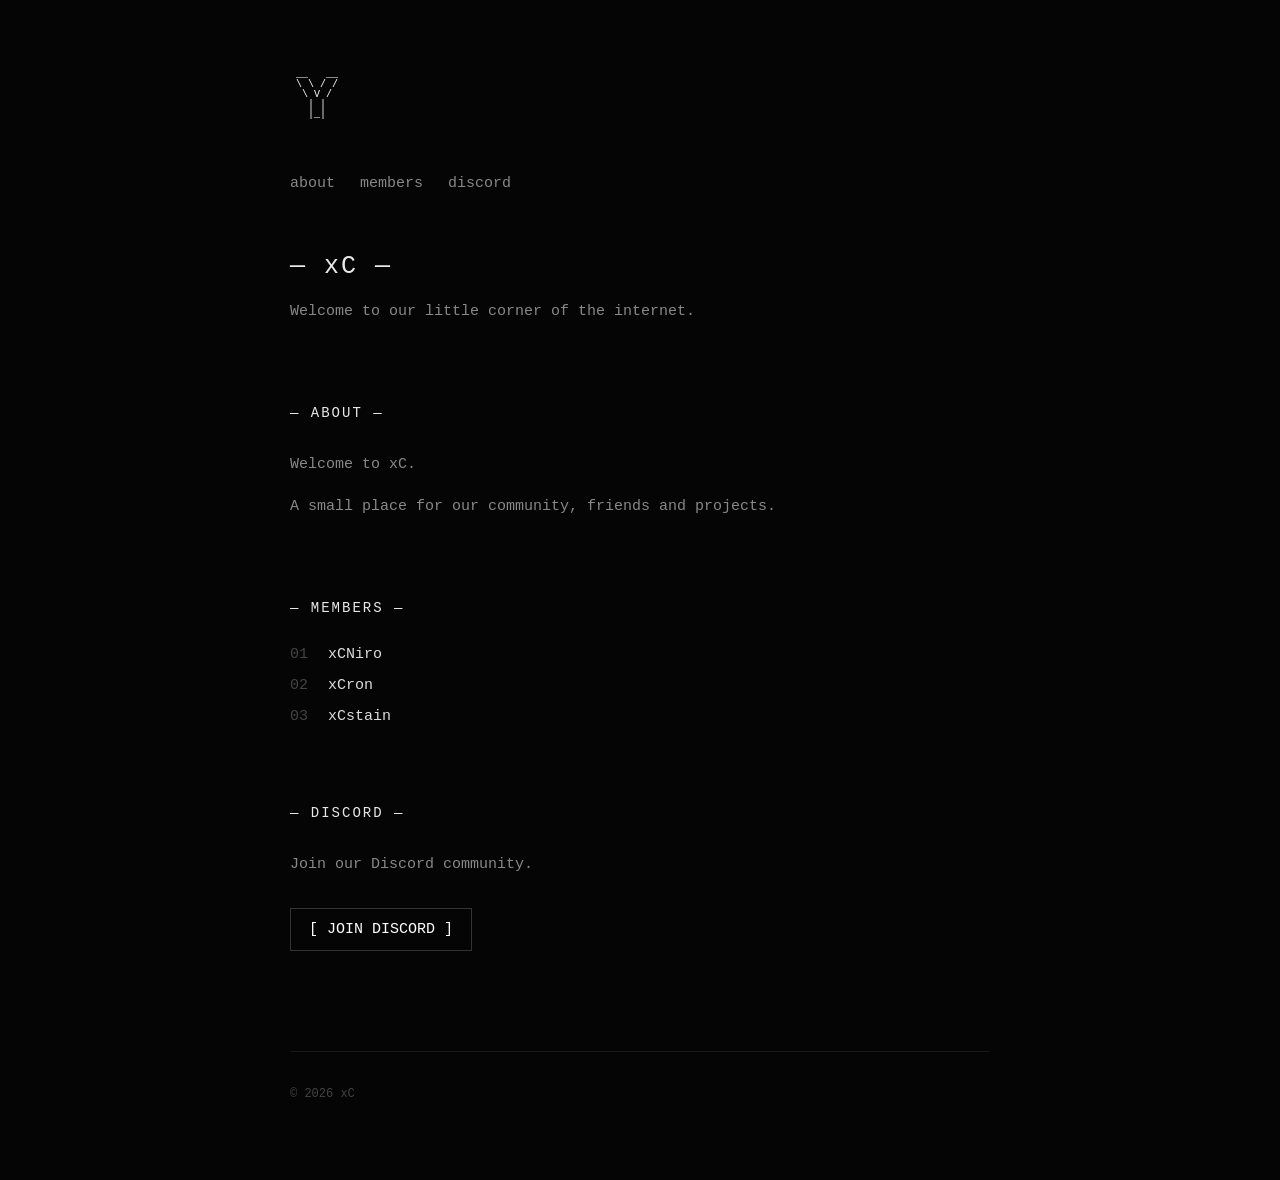
==== index.html @ 6f519563 "Add files via upload" ====
<!DOCTYPE html>
<html lang="en">
<head>
    <meta charset="UTF-8">
    <meta name="viewport" content="width=device-width, initial-scale=1.0">

    <title>xC</title>

    <link rel="stylesheet" href="style.css">
</head>

<body>

    <main class="container">

        <pre class="ascii">
 __   __
 \ \ / /
  \ V /
   | |
   |_|
        </pre>

        <nav>
            <a href="#about">about</a>
            <a href="#members">members</a>
            <a href="#discord">discord</a>
        </nav>

        <header>
            <h1>— xC —</h1>
            <p>Welcome to our little corner of the internet.</p>
        </header>


        <section id="about">

            <h2>— ABOUT —</h2>

            <p>
                Welcome to xC.
            </p>

            <p>
                A small place for our community,
                friends and projects.
            </p>

        </section>


        <section id="members">

            <h2>— MEMBERS —</h2>

            <div class="members">

                <div class="member">
                    <span>01</span>
                    <a href="#">xCNiro</a>
                </div>

                <div class="member">
                    <span>02</span>
                    <a href="#">xCron</a>
                </div>

                <div class="member">
                    <span>03</span>
                    <a href="#">xCstain</a>
                </div>

            </div>

        </section>


        <section id="discord">

            <h2>— DISCORD —</h2>

            <p>
                Join our Discord community.
            </p>

            <a class="discord" href="YOUR_DISCORD_LINK">
                [ JOIN DISCORD ]
            </a>

        </section>


        <footer>
            <p>© 2026 xC</p>
        </footer>

    </main>

</body>
</html>
---- style.css ----
* {
    box-sizing: border-box;
}

html {
    scroll-behavior: smooth;
}

body {
    margin: 0;
    background: #050505;
    color: #e8e8e8;
    font-family: monospace;
    font-size: 15px;
}

.container {
    width: 90%;
    max-width: 700px;
    margin: 70px auto;
}


/* ASCII */

.ascii {
    font-size: 10px;
    line-height: 1;
    margin-bottom: 45px;
    color: #ffffff;
}


/* NAVIGATION */

nav {
    display: flex;
    gap: 25px;
    margin-bottom: 60px;
}

nav a {
    color: #888;
    text-decoration: none;
}

nav a:hover {
    color: white;
}


/* HEADER */

h1 {
    font-size: 25px;
    font-weight: normal;
    letter-spacing: 2px;
}

p {
    color: #888;
    line-height: 1.8;
}


/* SECTIONS */

section {
    margin-top: 80px;
}

h2 {
    font-size: 14px;
    font-weight: normal;
    letter-spacing: 2px;
    margin-bottom: 30px;
}


/* MEMBERS */

.members {
    display: flex;
    flex-direction: column;
    gap: 14px;
}

.member {
    display: flex;
    gap: 20px;
}

.member span {
    color: #444;
}

.member a {
    color: #ddd;
    text-decoration: none;
}

.member a:hover {
    color: white;
    text-decoration: underline;
}


/* DISCORD */

.discord {
    display: inline-block;
    margin-top: 15px;
    padding: 12px 18px;

    border: 1px solid #333;

    color: white;
    text-decoration: none;

    transition: 0.2s;
}

.discord:hover {
    background: white;
    color: black;
}


/* FOOTER */

footer {
    margin-top: 100px;
    padding-top: 20px;
    border-top: 1px solid #181818;
}

footer p {
    font-size: 12px;
    color: #444;
}


/* PHONE */

@media (max-width: 500px) {

    .container {
        margin: 40px auto;
    }

    .ascii {
        font-size: 7px;
    }

    nav {
        gap: 15px;
    }

}
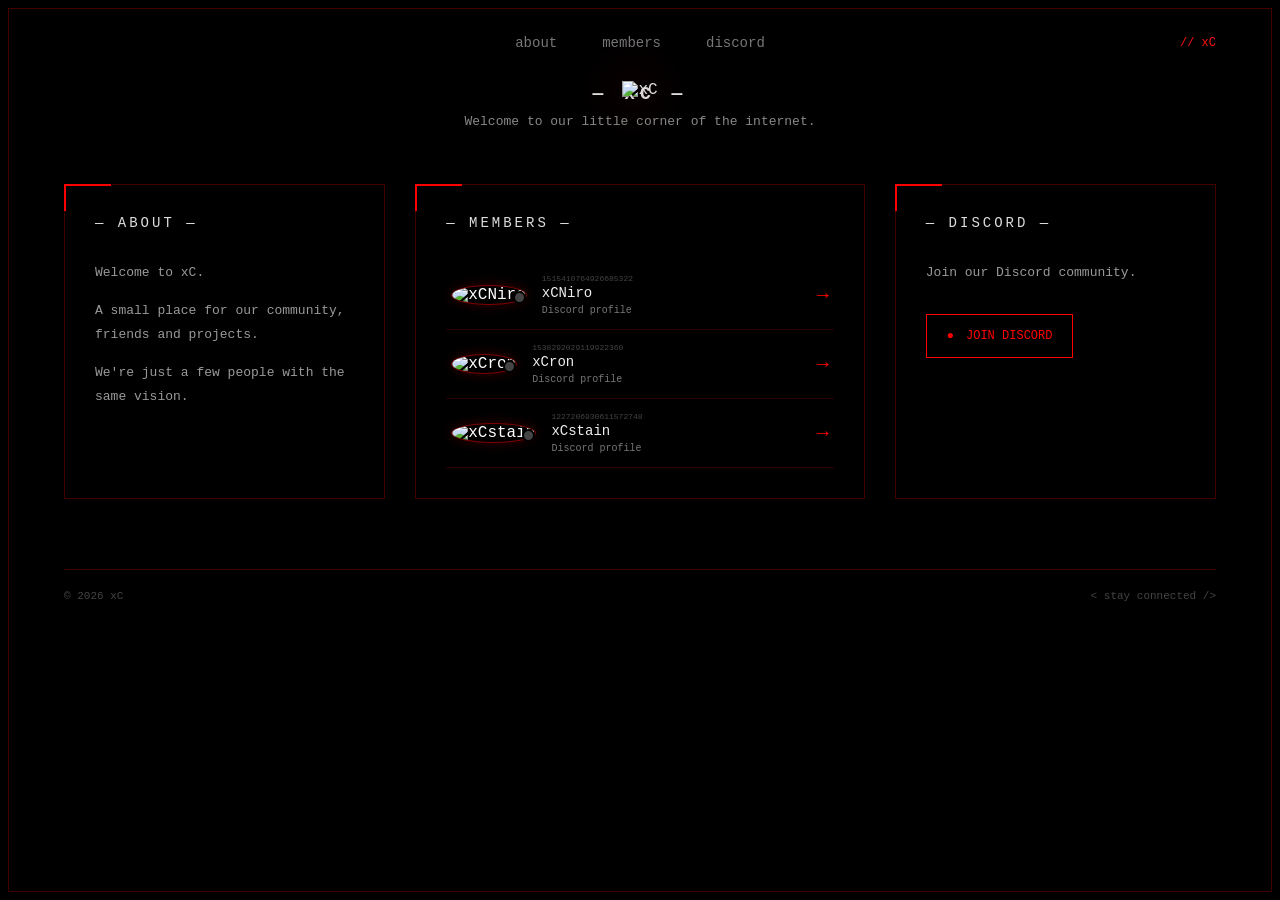
==== commit f164c64c: "Add files via upload" ====
--- a/index.html
+++ b/index.html
@@ -4,36 +4,51 @@
     <meta charset="UTF-8">
     <meta name="viewport" content="width=device-width, initial-scale=1.0">
 
-    <title>xC</title>
+    <title>xC // our little world</title>
 
     <link rel="stylesheet" href="style.css">
 </head>
 
 <body>
 
-    <main class="container">
-
-        <pre class="ascii">
- __   __
- \ \ / /
-  \ V /
-   | |
-   |_|
-        </pre>
-
-        <nav>
-            <a href="#about">about</a>
-            <a href="#members">members</a>
-            <a href="#discord">discord</a>
-        </nav>
-
-        <header>
-            <h1>— xC —</h1>
-            <p>Welcome to our little corner of the internet.</p>
-        </header>
-
-
-        <section id="about">
+<div class="background"></div>
+<div class="overlay"></div>
+
+<main class="site">
+
+    <!-- NAV -->
+    <nav>
+        <a href="#about">about</a>
+        <a href="#members">members</a>
+        <a href="#discord">discord</a>
+
+        <span>// xC</span>
+    </nav>
+
+
+    <!-- HERO -->
+    <header class="hero">
+
+        <img
+            class="logo"
+            src="https://cdn.discordapp.com/attachments/1545911491243409408/1547273613466542170/1788876582573.png?ex=6aacb598&is=6aab6418&hm=5802589cf440da5d5643ad126b9338e9408cf7aa40eb1b321286c88008cfce6f&"
+            alt="xC">
+
+        <h1>— xC —</h1>
+
+        <p>
+            Welcome to our little corner of the internet.
+        </p>
+
+    </header>
+
+
+    <!-- CONTENT -->
+    <div class="content">
+
+
+        <!-- ABOUT -->
+        <section id="about" class="box">
 
             <h2>— ABOUT —</h2>
 
@@ -46,36 +61,32 @@
                 friends and projects.
             </p>
 
+            <p>
+                We're just a few people with
+                the same vision.
+            </p>
+
         </section>
 
 
-        <section id="members">
+        <!-- MEMBERS -->
+        <section id="members" class="box members-box">
 
             <h2>— MEMBERS —</h2>
 
-            <div class="members">
-
-                <div class="member">
-                    <span>01</span>
-                    <a href="#">xCNiro</a>
+            <div id="members-list">
+
+                <div class="loading">
+                    Loading members...
                 </div>
 
-                <div class="member">
-                    <span>02</span>
-                    <a href="#">xCron</a>
-                </div>
-
-                <div class="member">
-                    <span>03</span>
-                    <a href="#">xCstain</a>
-                </div>
-
             </div>
 
         </section>
 
 
-        <section id="discord">
+        <!-- DISCORD -->
+        <section id="discord" class="box">
 
             <h2>— DISCORD —</h2>
 
@@ -83,18 +94,237 @@
                 Join our Discord community.
             </p>
 
-            <a class="discord" href="YOUR_DISCORD_LINK">
-                [ JOIN DISCORD ]
+            <a
+                class="discord-button"
+                href="https://discord.gg/V6B3RSs43s"
+                target="_blank"
+            >
+                <span>●</span>
+                JOIN DISCORD
             </a>
 
         </section>
 
-
-        <footer>
-            <p>© 2026 xC</p>
-        </footer>
-
-    </main>
+    </div>
+
+
+    <footer>
+        <span>© 2026 xC</span>
+        <span>&lt; stay connected /&gt;</span>
+    </footer>
+
+</main>
+
+
+<script>
+
+/* ==========================================
+   YOUR MEMBERS
+========================================== */
+
+const members = [
+
+    {
+        name: "xCNiro",
+        id: "1515410764926685322"
+    },
+
+    {
+        name: "xCron",
+        id: "1538292029119922360"
+    },
+
+    {
+        name: "xCstain",
+        id: "1227206930611572748"
+    }
+
+];
+
+
+/* ==========================================
+   LOAD DISCORD DATA
+========================================== */
+
+async function loadMember(member) {
+
+    const card = document.createElement("a");
+
+    card.className = "member-card";
+
+    card.href =
+        "https://discord.com/users/" + member.id;
+
+    card.target = "_blank";
+
+    card.innerHTML = `
+        <div class="avatar-wrap">
+            <img
+                class="avatar"
+                src="https://cdn.discordapp.com/embed/avatars/0.png"
+                alt="${member.name}"
+            >
+            <span class="status"></span>
+        </div>
+
+        <div class="member-info">
+
+            <div class="member-number">
+                ${member.id}
+            </div>
+
+            <div class="member-name">
+                ${member.name}
+            </div>
+
+            <div class="member-discord">
+                Discord profile
+            </div>
+
+        </div>
+
+        <div class="member-arrow">
+            →
+        </div>
+    `;
+
+
+    try {
+
+        const response = await fetch(
+            "https://api.lanyard.rest/v1/users/" + member.id
+        );
+
+        const result = await response.json();
+
+
+        if (
+            result.success &&
+            result.data &&
+            result.data.discord_user
+        ) {
+
+            const user =
+                result.data.discord_user;
+
+
+            /* USERNAME */
+
+            const name =
+                user.global_name ||
+                user.username ||
+                member.name;
+
+
+            card.querySelector(
+                ".member-name"
+            ).textContent = name;
+
+
+            /* AVATAR */
+
+            if (user.avatar) {
+
+                let avatarURL =
+                    "https://cdn.discordapp.com/avatars/"
+                    + member.id
+                    + "/"
+                    + user.avatar
+                    + ".png?size=256";
+
+                card.querySelector(
+                    ".avatar"
+                ).src = avatarURL;
+
+            }
+
+
+            /* STATUS */
+
+            const status =
+                result.data.discord_status;
+
+
+            const statusDot =
+                card.querySelector(".status");
+
+
+            if (status === "online") {
+
+                statusDot.classList.add(
+                    "online"
+                );
+
+            }
+
+            else if (status === "idle") {
+
+                statusDot.classList.add(
+                    "idle"
+                );
+
+            }
+
+            else if (status === "dnd") {
+
+                statusDot.classList.add(
+                    "dnd"
+                );
+
+            }
+
+        }
+
+    }
+
+    catch (error) {
+
+        console.log(
+            "Could not load Discord data:",
+            error
+        );
+
+    }
+
+
+    return card;
+
+}
+
+
+/* ==========================================
+   DISPLAY MEMBERS
+========================================== */
+
+async function displayMembers() {
+
+    const container =
+        document.getElementById(
+            "members-list"
+        );
+
+
+    container.innerHTML = "";
+
+
+    for (
+        const member of members
+    ) {
+
+        const card =
+            await loadMember(member);
+
+
+        container.appendChild(card);
+
+    }
+
+}
+
+
+displayMembers();
+
+</script>
 
 </body>
 </html>
--- a/style.css
+++ b/style.css
@@ -1,5 +1,7 @@
 * {
     box-sizing: border-box;
+    margin: 0;
+    padding: 0;
 }
 
 html {
@@ -7,153 +9,506 @@
 }
 
 body {
-    margin: 0;
-    background: #050505;
-    color: #e8e8e8;
-    font-family: monospace;
-    font-size: 15px;
-}
-
-.container {
+    background: #000;
+    color: #ddd;
+    font-family: "Courier New", monospace;
+    min-height: 100vh;
+}
+
+
+/* BACKGROUND */
+
+.background {
+    position: fixed;
+    inset: 0;
+    z-index: -3;
+
+    background-image:
+        url("xc.png");
+
+    background-size: cover;
+    background-position: center;
+    background-repeat: no-repeat;
+
+    opacity: .25;
+
+    filter:
+        brightness(.55)
+        contrast(1.3);
+}
+
+.overlay {
+    position: fixed;
+    inset: 0;
+    z-index: -2;
+
+    background:
+        radial-gradient(
+            circle,
+            transparent 10%,
+            rgba(0,0,0,.55) 55%,
+            #000 100%
+        );
+}
+
+
+/* RED BORDER */
+
+body::before {
+    content: "";
+
+    position: fixed;
+    inset: 8px;
+
+    border: 1px solid
+        rgba(255,0,0,.25);
+
+    pointer-events: none;
+
+    z-index: 100;
+}
+
+
+/* SITE */
+
+.site {
     width: 90%;
-    max-width: 700px;
-    margin: 70px auto;
-}
-
-
-/* ASCII */
-
-.ascii {
-    font-size: 10px;
-    line-height: 1;
-    margin-bottom: 45px;
-    color: #ffffff;
-}
-
-
-/* NAVIGATION */
+    max-width: 1200px;
+
+    margin: auto;
+
+    padding-top: 35px;
+}
+
+
+/* NAV */
 
 nav {
     display: flex;
-    gap: 25px;
-    margin-bottom: 60px;
+    justify-content: center;
+
+    align-items: center;
+
+    gap: 45px;
+
+    margin-bottom: 30px;
+
+    position: relative;
 }
 
 nav a {
+    color: #777;
+
+    text-decoration: none;
+
+    font-size: 14px;
+
+    transition: .2s;
+}
+
+nav a:hover {
+    color: #ff1111;
+}
+
+nav span {
+    position: absolute;
+
+    right: 0;
+
+    color: #ff1111;
+
+    font-size: 12px;
+}
+
+
+/* HERO */
+
+.hero {
+    text-align: center;
+
+    margin-bottom: 55px;
+}
+
+.logo {
+    width: min(750px, 100%);
+
+    max-height: 500px;
+
+    object-fit: contain;
+
+    filter:
+        drop-shadow(
+            0 0 25px
+            rgba(255,0,0,.45)
+        );
+
+    animation: glow 4s infinite;
+}
+
+@keyframes glow {
+
+    0%, 100% {
+        filter:
+            drop-shadow(
+                0 0 15px
+                rgba(255,0,0,.25)
+            );
+    }
+
+    50% {
+        filter:
+            drop-shadow(
+                0 0 35px
+                rgba(255,0,0,.65)
+            );
+    }
+}
+
+.hero h1 {
+    font-size: 18px;
+
+    letter-spacing: 5px;
+
+    margin-top: -15px;
+}
+
+.hero p {
     color: #888;
-    text-decoration: none;
-}
-
-nav a:hover {
-    color: white;
-}
-
-
-/* HEADER */
-
-h1 {
-    font-size: 25px;
-    font-weight: normal;
-    letter-spacing: 2px;
-}
-
-p {
-    color: #888;
-    line-height: 1.8;
-}
-
-
-/* SECTIONS */
-
-section {
-    margin-top: 80px;
-}
+
+    font-size: 13px;
+
+    margin-top: 10px;
+}
+
+
+/* CONTENT */
+
+.content {
+    display: grid;
+
+    grid-template-columns:
+        1fr 1.4fr 1fr;
+
+    gap: 30px;
+}
+
+
+/* BOX */
+
+.box {
+    padding: 30px;
+
+    min-height: 270px;
+
+    background:
+        rgba(0,0,0,.65);
+
+    border:
+        1px solid
+        rgba(255,0,0,.25);
+
+    position: relative;
+
+    backdrop-filter: blur(5px);
+}
+
+.box::before {
+    content: "";
+
+    position: absolute;
+
+    left: -1px;
+    top: -1px;
+
+    width: 45px;
+    height: 25px;
+
+    border-left:
+        2px solid red;
+
+    border-top:
+        2px solid red;
+}
+
+
+/* HEADINGS */
 
 h2 {
     font-size: 14px;
+
     font-weight: normal;
-    letter-spacing: 2px;
+
+    letter-spacing: 3px;
+
     margin-bottom: 30px;
 }
 
 
-/* MEMBERS */
-
-.members {
+/* TEXT */
+
+.box p {
+    color: #999;
+
+    font-size: 13px;
+
+    line-height: 1.8;
+
+    margin-bottom: 15px;
+}
+
+
+/* MEMBER CARD */
+
+.member-card {
+
     display: flex;
-    flex-direction: column;
-    gap: 14px;
-}
-
-.member {
+
+    align-items: center;
+
+    gap: 15px;
+
+    padding: 13px 5px;
+
+    border-bottom:
+        1px solid
+        rgba(255,0,0,.16);
+
+    text-decoration: none;
+
+    color: white;
+
+    transition: .2s;
+}
+
+.member-card:hover {
+
+    background:
+        rgba(255,0,0,.07);
+
+    transform:
+        translateX(5px);
+}
+
+
+/* AVATAR */
+
+.avatar-wrap {
+
+    position: relative;
+
+    flex-shrink: 0;
+}
+
+.avatar {
+
+    width: 52px;
+    height: 52px;
+
+    border-radius: 50%;
+
+    object-fit: cover;
+
+    border:
+        1px solid
+        rgba(255,0,0,.5);
+
+    box-shadow:
+        0 0 12px
+        rgba(255,0,0,.2);
+}
+
+
+/* STATUS */
+
+.status {
+
+    position: absolute;
+
+    right: 1px;
+    bottom: 1px;
+
+    width: 13px;
+    height: 13px;
+
+    border-radius: 50%;
+
+    background: #444;
+
+    border:
+        2px solid #000;
+}
+
+.status.online {
+    background: #23a55a;
+}
+
+.status.idle {
+    background: #f0b232;
+}
+
+.status.dnd {
+    background: #f23f43;
+}
+
+
+/* MEMBER INFO */
+
+.member-info {
+    flex: 1;
+
+    min-width: 0;
+}
+
+.member-number {
+
+    font-size: 8px;
+
+    color: #444;
+
+    overflow: hidden;
+
+    text-overflow: ellipsis;
+
+    white-space: nowrap;
+}
+
+.member-name {
+
+    color: #eee;
+
+    font-size: 14px;
+
+    margin-top: 2px;
+}
+
+.member-discord {
+
+    color: #777;
+
+    font-size: 10px;
+
+    margin-top: 4px;
+}
+
+
+/* ARROW */
+
+.member-arrow {
+
+    color: red;
+
+    font-size: 20px;
+}
+
+
+/* DISCORD */
+
+.discord-button {
+
+    display: inline-flex;
+
+    align-items: center;
+
+    gap: 12px;
+
+    margin-top: 15px;
+
+    padding: 14px 20px;
+
+    border:
+        1px solid red;
+
+    color: red;
+
+    text-decoration: none;
+
+    font-size: 12px;
+
+    transition: .25s;
+}
+
+.discord-button:hover {
+
+    background: red;
+
+    color: black;
+
+    box-shadow:
+        0 0 25px
+        rgba(255,0,0,.4);
+}
+
+
+/* FOOTER */
+
+footer {
+
     display: flex;
-    gap: 20px;
-}
-
-.member span {
+
+    justify-content: space-between;
+
+    padding:
+        20px 0 40px;
+
+    margin-top: 70px;
+
+    border-top:
+        1px solid
+        rgba(255,0,0,.25);
+
     color: #444;
-}
-
-.member a {
-    color: #ddd;
-    text-decoration: none;
-}
-
-.member a:hover {
-    color: white;
-    text-decoration: underline;
-}
-
-
-/* DISCORD */
-
-.discord {
-    display: inline-block;
-    margin-top: 15px;
-    padding: 12px 18px;
-
-    border: 1px solid #333;
-
-    color: white;
-    text-decoration: none;
-
-    transition: 0.2s;
-}
-
-.discord:hover {
-    background: white;
-    color: black;
-}
-
-
-/* FOOTER */
-
-footer {
-    margin-top: 100px;
-    padding-top: 20px;
-    border-top: 1px solid #181818;
-}
-
-footer p {
-    font-size: 12px;
-    color: #444;
-}
-
-
-/* PHONE */
+
+    font-size: 11px;
+}
+
+
+/* MOBILE */
+
+@media (max-width: 850px) {
+
+    .content {
+        grid-template-columns: 1fr;
+    }
+
+    nav {
+        gap: 20px;
+    }
+
+    nav span {
+        display: none;
+    }
+
+    .box {
+        min-height: auto;
+    }
+}
+
 
 @media (max-width: 500px) {
 
-    .container {
-        margin: 40px auto;
-    }
-
-    .ascii {
-        font-size: 7px;
-    }
-
-    nav {
-        gap: 15px;
-    }
-
+    .site {
+        width: 88%;
+    }
+
+    nav a {
+        font-size: 11px;
+    }
+
+    .logo {
+        width: 110%;
+        margin-left: -5%;
+    }
+
+    .hero h1 {
+        font-size: 15px;
+    }
+
+    .member-card {
+        gap: 12px;
+    }
+
+    .avatar {
+        width: 45px;
+        height: 45px;
+    }
 }
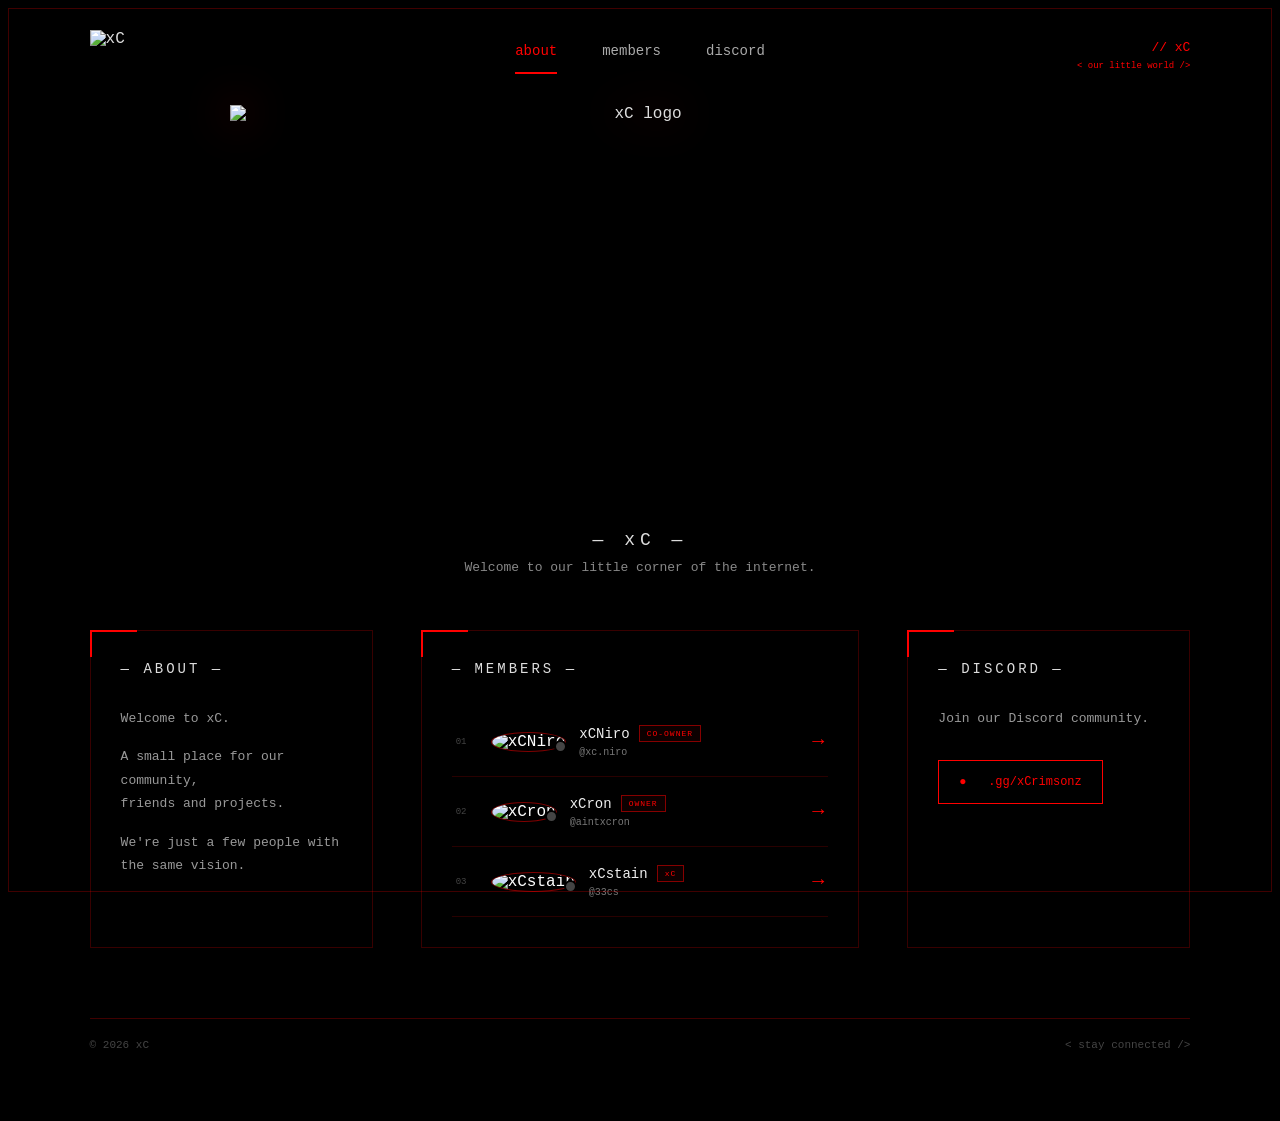
==== commit 77b9b05d: "Add files via upload" ====
--- a/index.html
+++ b/index.html
@@ -1,330 +1,139 @@
 <!DOCTYPE html>
 <html lang="en">
 <head>
-    <meta charset="UTF-8">
-    <meta name="viewport" content="width=device-width, initial-scale=1.0">
+<meta charset="UTF-8">
+<meta name="viewport" content="width=device-width,initial-scale=1.0">
+<title>xC // our little world</title>
+<style>
+*{box-sizing:border-box;margin:0;padding:0}
+html{scroll-behavior:smooth}
+body{background:#000;color:#ddd;font-family:"Courier New",monospace;min-height:100vh;overflow-x:hidden}
+body:before{content:"";position:fixed;inset:8px;border:1px solid rgba(255,0,0,.25);pointer-events:none;z-index:20}
+.background{position:fixed;inset:0;z-index:-3;background:url("xc.png") center/cover no-repeat;opacity:.20;filter:brightness(.45) contrast(1.25)}
+.overlay{position:fixed;inset:0;z-index:-2;background:radial-gradient(circle,transparent 10%,rgba(0,0,0,.65) 55%,#000 100%);pointer-events:none}
+.site{width:86%;max-width:1320px;margin:auto;padding:30px 0}
+nav{min-height:75px;display:grid;grid-template-columns:1fr auto 1fr;align-items:start}
+.nav-logo img{width:130px;height:55px;object-fit:contain;object-position:left center}
+.nav-links{display:flex;gap:45px;padding-top:13px}
+.nav-links a{color:#aaa;text-decoration:none;font-size:14px}
+.nav-links a:hover,.nav-links a.active{color:#f00}
+.nav-links a.active{padding-bottom:13px;border-bottom:2px solid #f00}
+.nav-right{justify-self:end;color:#f00;text-align:right;font-size:13px;padding-top:10px}
+.nav-right small{display:block;font-size:9px;margin-top:6px}
+.hero{text-align:center;margin-bottom:55px}
+.hero-logo{display:block;width:min(820px,72vw);height:430px;margin:auto;object-fit:contain;filter:drop-shadow(0 0 22px rgba(255,0,0,.4))}
+.hero h1{font-size:18px;font-weight:normal;letter-spacing:5px;margin-top:-5px}
+.hero p{color:#888;font-size:13px;margin-top:10px}
+.content{display:grid;grid-template-columns:1fr 1.55fr 1fr;gap:48px}
+.box{min-height:270px;padding:30px;background:rgba(0,0,0,.72);border:1px solid rgba(255,0,0,.22);position:relative}
+.box:before{content:"";position:absolute;left:-1px;top:-1px;width:45px;height:25px;border-left:2px solid #f00;border-top:2px solid #f00}
+.box h2{font-size:14px;font-weight:normal;letter-spacing:3px;margin-bottom:30px}
+.box p{color:#999;font-size:13px;line-height:1.8;margin-bottom:15px}
+.member-card{display:flex;align-items:center;gap:13px;min-height:70px;padding:9px 4px;border-bottom:1px solid rgba(255,0,0,.16);text-decoration:none;color:#fff;transition:.2s}
+.member-card:hover{background:rgba(255,0,0,.07);transform:translateX(5px)}
+.member-number{width:22px;color:#444;font-size:9px}
+.avatar-wrap{position:relative;flex-shrink:0}
+.avatar{width:48px;height:48px;border-radius:50%;object-fit:cover;border:1px solid rgba(255,0,0,.5)}
+.status{position:absolute;right:-1px;bottom:-1px;width:13px;height:13px;border-radius:50%;background:#444;border:2px solid #000}
+.status.online{background:#23a55a}.status.idle{background:#f0b232}.status.dnd{background:#f23f43}
+.member-info{flex:1;min-width:0}
+.name-line{display:flex;align-items:center;gap:9px;flex-wrap:wrap}
+.member-name{font-size:14px;color:#eee}
+.member-rank{display:inline-block;padding:3px 7px;border:1px solid rgba(255,0,0,.5);color:#f00;background:rgba(255,0,0,.05);font-size:8px;letter-spacing:1px}
+.member-discord{color:#777;font-size:10px;margin-top:5px}
+.member-arrow{color:#f00;font-size:20px}
+.discord-button{display:inline-flex;align-items:center;gap:12px;margin-top:15px;padding:14px 20px;border:1px solid #f00;color:#f00;text-decoration:none;font-size:12px}
+footer{display:flex;justify-content:space-between;padding:20px 0 40px;margin-top:70px;border-top:1px solid rgba(255,0,0,.25);color:#444;font-size:11px}
+@media(max-width:850px){
+.site{width:90%}nav{grid-template-columns:auto 1fr;gap:15px}.nav-logo img{width:80px;height:42px}.nav-links{justify-content:flex-end;gap:18px;padding-top:10px}.nav-links a{font-size:10px}.nav-right{display:none}
+.hero-logo{width:100%;height:310px}.content{grid-template-columns:1fr;gap:22px}.box{min-height:auto}
+}
+@media(max-width:500px){
+.site{width:90%;padding-top:20px}.nav-links{gap:12px}.nav-links a{font-size:9px}.hero-logo{height:250px}.hero h1{font-size:15px}.hero p{font-size:10px}.box{padding:22px}
+}
+</style>
+</head>
+<body>
+<div class="background"></div><div class="overlay"></div>
 
-    <title>xC // our little world</title>
+<div class="site">
+<nav>
+  <div class="nav-logo">
+    <img src="https://cdn.discordapp.com/attachments/1545911491243409408/1547273613466542170/1788876582573.png?ex=6aacb598&is=6aab6418&hm=5802589cf440da5d5643ad126b9338e9408cf7aa40eb1b321286c88008cfce6f&" alt="xC">
+  </div>
+  <div class="nav-links">
+    <a class="active" href="#about">about</a>
+    <a href="#members">members</a>
+    <a href="#discord">discord</a>
+  </div>
+  <div class="nav-right">// xC<small>&lt; our little world /&gt;</small></div>
+</nav>
 
-    <link rel="stylesheet" href="style.css">
-</head>
+<header class="hero">
+  <img class="hero-logo" src="https://cdn.discordapp.com/attachments/1545911491243409408/1547273613466542170/1788876582573.png?ex=6aacb598&is=6aab6418&hm=5802589cf440da5d5643ad126b9338e9408cf7aa40eb1b321286c88008cfce6f&" alt="xC logo">
+  <h1>— xC —</h1>
+  <p>Welcome to our little corner of the internet.</p>
+</header>
 
-<body>
+<main class="content">
+<section class="box" id="about">
+<h2>— ABOUT —</h2>
+<p>Welcome to xC.</p>
+<p>A small place for our community,<br>friends and projects.</p>
+<p>We're just a few people with<br>the same vision.</p>
+</section>
 
-<div class="background"></div>
-<div class="overlay"></div>
+<section class="box" id="members">
+<h2>— MEMBERS —</h2>
+<div id="members-list">
+<a class="member-card" href="https://discord.com/users/1515410764926685322" target="_blank">
+<span class="member-number">01</span><div class="avatar-wrap"><img class="avatar" id="avatar-niro" src="https://cdn.discordapp.com/embed/avatars/0.png" alt="xCNiro"><span id="status-niro" class="status offline"></span></div>
+<div class="member-info"><div class="name-line"><span class="member-name">xCNiro</span><span class="member-rank">CO-OWNER</span></div><div class="member-discord">@xc.niro</div></div><span class="member-arrow">→</span>
+</a>
+<a class="member-card" href="https://discord.com/users/1538292029119922360" target="_blank">
+<span class="member-number">02</span><div class="avatar-wrap"><img class="avatar" id="avatar-ron" src="https://cdn.discordapp.com/embed/avatars/0.png" alt="xCron"><span id="status-ron" class="status offline"></span></div>
+<div class="member-info"><div class="name-line"><span class="member-name">xCron</span><span class="member-rank">OWNER</span></div><div class="member-discord">@aintxcron</div></div><span class="member-arrow">→</span>
+</a>
+<a class="member-card" href="https://discord.com/users/1227206930611572748" target="_blank">
+<span class="member-number">03</span><div class="avatar-wrap"><img class="avatar" id="avatar-stain" src="https://cdn.discordapp.com/embed/avatars/0.png" alt="xCstain"><span id="status-stain" class="status offline"></span></div>
+<div class="member-info"><div class="name-line"><span class="member-name">xCstain</span><span class="member-rank">xC</span></div><div class="member-discord">@33cs</div></div><span class="member-arrow">→</span>
+</a>
+</div>
+</section>
 
-<main class="site">
-
-    <!-- NAV -->
-    <nav>
-        <a href="#about">about</a>
-        <a href="#members">members</a>
-        <a href="#discord">discord</a>
-
-        <span>// xC</span>
-    </nav>
-
-
-    <!-- HERO -->
-    <header class="hero">
-
-        <img
-            class="logo"
-            src="https://cdn.discordapp.com/attachments/1545911491243409408/1547273613466542170/1788876582573.png?ex=6aacb598&is=6aab6418&hm=5802589cf440da5d5643ad126b9338e9408cf7aa40eb1b321286c88008cfce6f&"
-            alt="xC">
-
-        <h1>— xC —</h1>
-
-        <p>
-            Welcome to our little corner of the internet.
-        </p>
-
-    </header>
-
-
-    <!-- CONTENT -->
-    <div class="content">
-
-
-        <!-- ABOUT -->
-        <section id="about" class="box">
-
-            <h2>— ABOUT —</h2>
-
-            <p>
-                Welcome to xC.
-            </p>
-
-            <p>
-                A small place for our community,
-                friends and projects.
-            </p>
-
-            <p>
-                We're just a few people with
-                the same vision.
-            </p>
-
-        </section>
-
-
-        <!-- MEMBERS -->
-        <section id="members" class="box members-box">
-
-            <h2>— MEMBERS —</h2>
-
-            <div id="members-list">
-
-                <div class="loading">
-                    Loading members...
-                </div>
-
-            </div>
-
-        </section>
-
-
-        <!-- DISCORD -->
-        <section id="discord" class="box">
-
-            <h2>— DISCORD —</h2>
-
-            <p>
-                Join our Discord community.
-            </p>
-
-            <a
-                class="discord-button"
-                href="https://discord.gg/V6B3RSs43s"
-                target="_blank"
-            >
-                <span>●</span>
-                JOIN DISCORD
-            </a>
-
-        </section>
-
-    </div>
-
-
-    <footer>
-        <span>© 2026 xC</span>
-        <span>&lt; stay connected /&gt;</span>
-    </footer>
-
+<section class="box" id="discord">
+<h2>— DISCORD —</h2><p>Join our Discord community.</p>
+<a class="discord-button" href="https://discord.gg/V6B3RSs43s" target="_blank" rel="noopener">● &nbsp; .gg/xCrimsonz</a>
+</section>
 </main>
 
+<footer><span>© 2026 xC</span><span>&lt; stay connected /&gt;</span></footer>
+</div>
 
 <script>
-
-/* ==========================================
-   YOUR MEMBERS
-========================================== */
-
-const members = [
-
-    {
-        name: "xCNiro",
-        id: "1515410764926685322"
-    },
-
-    {
-        name: "xCron",
-        id: "1538292029119922360"
-    },
-
-    {
-        name: "xCstain",
-        id: "1227206930611572748"
-    }
-
+const people=[
+["1515410764926685322","avatar-niro","status-niro"],
+["1538292029119922360","avatar-ron","status-ron"],
+["1227206930611572748","avatar-stain","status-stain"]
 ];
-
-
-/* ==========================================
-   LOAD DISCORD DATA
-========================================== */
-
-async function loadMember(member) {
-
-    const card = document.createElement("a");
-
-    card.className = "member-card";
-
-    card.href =
-        "https://discord.com/users/" + member.id;
-
-    card.target = "_blank";
-
-    card.innerHTML = `
-        <div class="avatar-wrap">
-            <img
-                class="avatar"
-                src="https://cdn.discordapp.com/embed/avatars/0.png"
-                alt="${member.name}"
-            >
-            <span class="status"></span>
-        </div>
-
-        <div class="member-info">
-
-            <div class="member-number">
-                ${member.id}
-            </div>
-
-            <div class="member-name">
-                ${member.name}
-            </div>
-
-            <div class="member-discord">
-                Discord profile
-            </div>
-
-        </div>
-
-        <div class="member-arrow">
-            →
-        </div>
-    `;
-
-
-    try {
-
-        const response = await fetch(
-            "https://api.lanyard.rest/v1/users/" + member.id
-        );
-
-        const result = await response.json();
-
-
-        if (
-            result.success &&
-            result.data &&
-            result.data.discord_user
-        ) {
-
-            const user =
-                result.data.discord_user;
-
-
-            /* USERNAME */
-
-            const name =
-                user.global_name ||
-                user.username ||
-                member.name;
-
-
-            card.querySelector(
-                ".member-name"
-            ).textContent = name;
-
-
-            /* AVATAR */
-
-            if (user.avatar) {
-
-                let avatarURL =
-                    "https://cdn.discordapp.com/avatars/"
-                    + member.id
-                    + "/"
-                    + user.avatar
-                    + ".png?size=256";
-
-                card.querySelector(
-                    ".avatar"
-                ).src = avatarURL;
-
-            }
-
-
-            /* STATUS */
-
-            const status =
-                result.data.discord_status;
-
-
-            const statusDot =
-                card.querySelector(".status");
-
-
-            if (status === "online") {
-
-                statusDot.classList.add(
-                    "online"
-                );
-
-            }
-
-            else if (status === "idle") {
-
-                statusDot.classList.add(
-                    "idle"
-                );
-
-            }
-
-            else if (status === "dnd") {
-
-                statusDot.classList.add(
-                    "dnd"
-                );
-
-            }
-
-        }
-
-    }
-
-    catch (error) {
-
-        console.log(
-            "Could not load Discord data:",
-            error
-        );
-
-    }
-
-
-    return card;
-
+async function updateDiscord(){
+ for(const [id,avatarId,statusId] of people){
+  try{
+   const r=await fetch("https://api.lanyard.rest/v1/users/"+id,{cache:"no-store"});
+   const j=await r.json();
+   if(!j.success||!j.data)continue;
+   const u=j.data.discord_user;
+   if(u&&u.avatar){
+    const ext=u.avatar.startsWith("a_")?"gif":"png";
+    document.getElementById(avatarId).src=`https://cdn.discordapp.com/avatars/${id}/${u.avatar}.${ext}?size=128`;
+   }
+   const s=document.getElementById(statusId);
+   s.className="status "+(j.data.discord_status||"offline");
+  }catch(e){}
+ }
 }
-
-
-/* ==========================================
-   DISPLAY MEMBERS
-========================================== */
-
-async function displayMembers() {
-
-    const container =
-        document.getElementById(
-            "members-list"
-        );
-
-
-    container.innerHTML = "";
-
-
-    for (
-        const member of members
-    ) {
-
-        const card =
-            await loadMember(member);
-
-
-        container.appendChild(card);
-
-    }
-
-}
-
-
-displayMembers();
-
+updateDiscord();
+setInterval(updateDiscord,30000);
 </script>
-
 </body>
-</html>+</html>
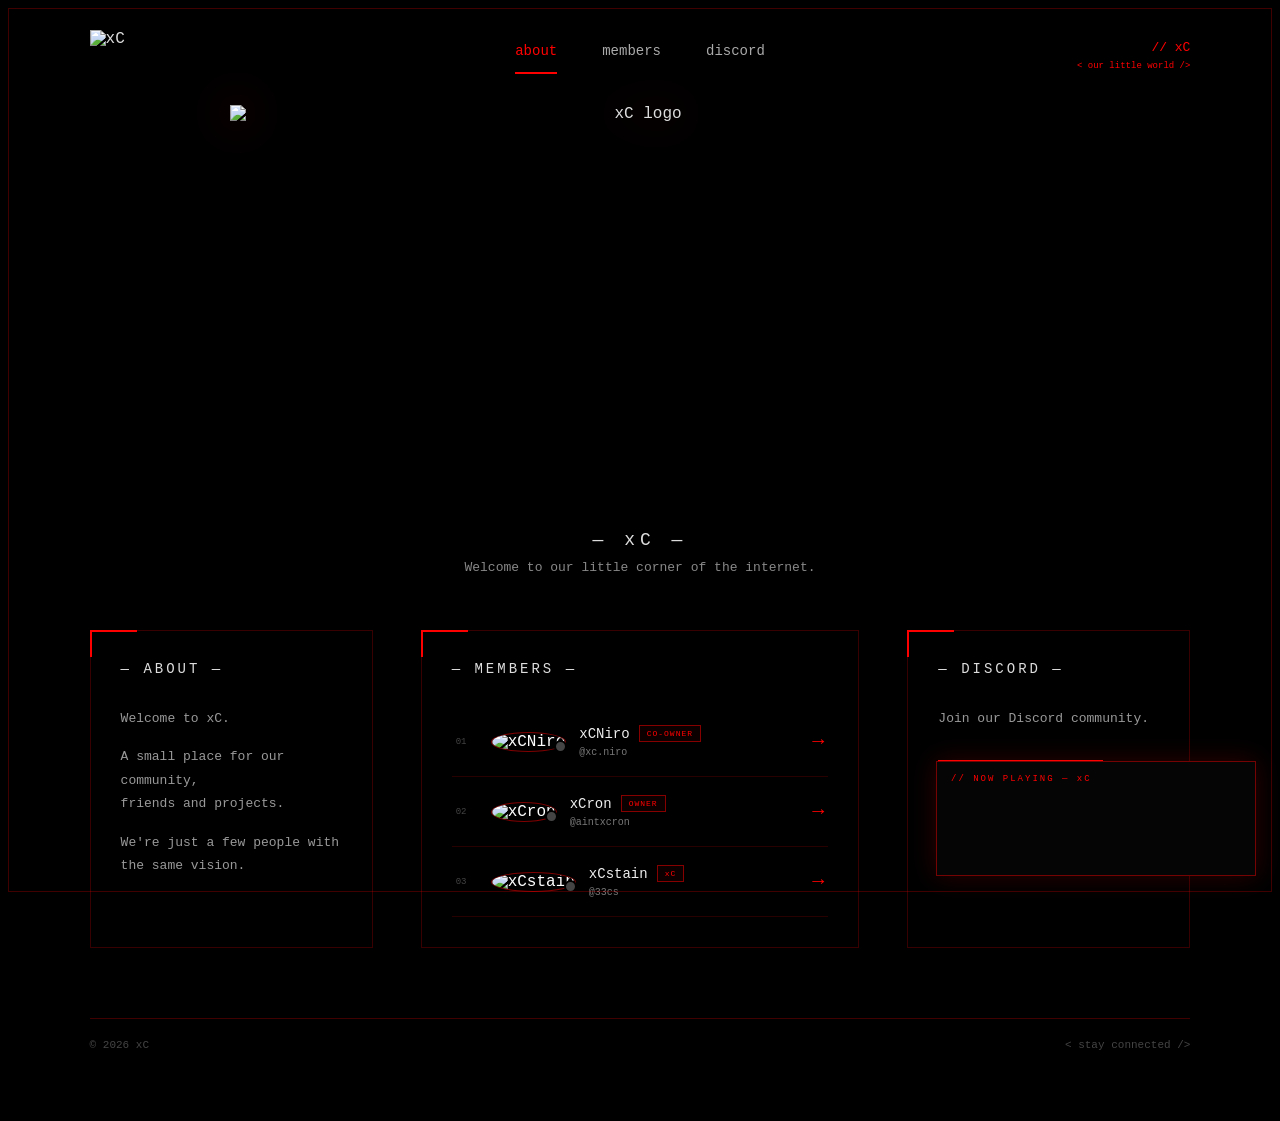
==== commit 81093a73: "Add files via upload" ====
--- a/index.html
+++ b/index.html
@@ -4,136 +4,846 @@
 <meta charset="UTF-8">
 <meta name="viewport" content="width=device-width,initial-scale=1.0">
 <title>xC // our little world</title>
+
 <style>
 *{box-sizing:border-box;margin:0;padding:0}
+
 html{scroll-behavior:smooth}
-body{background:#000;color:#ddd;font-family:"Courier New",monospace;min-height:100vh;overflow-x:hidden}
-body:before{content:"";position:fixed;inset:8px;border:1px solid rgba(255,0,0,.25);pointer-events:none;z-index:20}
-.background{position:fixed;inset:0;z-index:-3;background:url("xc.png") center/cover no-repeat;opacity:.20;filter:brightness(.45) contrast(1.25)}
-.overlay{position:fixed;inset:0;z-index:-2;background:radial-gradient(circle,transparent 10%,rgba(0,0,0,.65) 55%,#000 100%);pointer-events:none}
-.site{width:86%;max-width:1320px;margin:auto;padding:30px 0}
-nav{min-height:75px;display:grid;grid-template-columns:1fr auto 1fr;align-items:start}
-.nav-logo img{width:130px;height:55px;object-fit:contain;object-position:left center}
-.nav-links{display:flex;gap:45px;padding-top:13px}
-.nav-links a{color:#aaa;text-decoration:none;font-size:14px}
-.nav-links a:hover,.nav-links a.active{color:#f00}
-.nav-links a.active{padding-bottom:13px;border-bottom:2px solid #f00}
-.nav-right{justify-self:end;color:#f00;text-align:right;font-size:13px;padding-top:10px}
-.nav-right small{display:block;font-size:9px;margin-top:6px}
-.hero{text-align:center;margin-bottom:55px}
-.hero-logo{display:block;width:min(820px,72vw);height:430px;margin:auto;object-fit:contain;filter:drop-shadow(0 0 22px rgba(255,0,0,.4))}
-.hero h1{font-size:18px;font-weight:normal;letter-spacing:5px;margin-top:-5px}
-.hero p{color:#888;font-size:13px;margin-top:10px}
-.content{display:grid;grid-template-columns:1fr 1.55fr 1fr;gap:48px}
-.box{min-height:270px;padding:30px;background:rgba(0,0,0,.72);border:1px solid rgba(255,0,0,.22);position:relative}
-.box:before{content:"";position:absolute;left:-1px;top:-1px;width:45px;height:25px;border-left:2px solid #f00;border-top:2px solid #f00}
-.box h2{font-size:14px;font-weight:normal;letter-spacing:3px;margin-bottom:30px}
-.box p{color:#999;font-size:13px;line-height:1.8;margin-bottom:15px}
-.member-card{display:flex;align-items:center;gap:13px;min-height:70px;padding:9px 4px;border-bottom:1px solid rgba(255,0,0,.16);text-decoration:none;color:#fff;transition:.2s}
-.member-card:hover{background:rgba(255,0,0,.07);transform:translateX(5px)}
-.member-number{width:22px;color:#444;font-size:9px}
-.avatar-wrap{position:relative;flex-shrink:0}
-.avatar{width:48px;height:48px;border-radius:50%;object-fit:cover;border:1px solid rgba(255,0,0,.5)}
-.status{position:absolute;right:-1px;bottom:-1px;width:13px;height:13px;border-radius:50%;background:#444;border:2px solid #000}
-.status.online{background:#23a55a}.status.idle{background:#f0b232}.status.dnd{background:#f23f43}
-.member-info{flex:1;min-width:0}
-.name-line{display:flex;align-items:center;gap:9px;flex-wrap:wrap}
-.member-name{font-size:14px;color:#eee}
-.member-rank{display:inline-block;padding:3px 7px;border:1px solid rgba(255,0,0,.5);color:#f00;background:rgba(255,0,0,.05);font-size:8px;letter-spacing:1px}
-.member-discord{color:#777;font-size:10px;margin-top:5px}
-.member-arrow{color:#f00;font-size:20px}
-.discord-button{display:inline-flex;align-items:center;gap:12px;margin-top:15px;padding:14px 20px;border:1px solid #f00;color:#f00;text-decoration:none;font-size:12px}
-footer{display:flex;justify-content:space-between;padding:20px 0 40px;margin-top:70px;border-top:1px solid rgba(255,0,0,.25);color:#444;font-size:11px}
+
+body{
+    background:#000;
+    color:#ddd;
+    font-family:"Courier New",monospace;
+    min-height:100vh;
+    overflow-x:hidden
+}
+
+body:before{
+    content:"";
+    position:fixed;
+    inset:8px;
+    border:1px solid rgba(255,0,0,.25);
+    pointer-events:none;
+    z-index:20
+}
+
+.background{
+    position:fixed;
+    inset:0;
+    z-index:-3;
+    background:url("xc.png") center/cover no-repeat;
+    opacity:.20;
+    filter:brightness(.45) contrast(1.25)
+}
+
+.overlay{
+    position:fixed;
+    inset:0;
+    z-index:-2;
+    background:radial-gradient(
+        circle,
+        transparent 10%,
+        rgba(0,0,0,.65) 55%,
+        #000 100%
+    );
+    pointer-events:none
+}
+
+.site{
+    width:86%;
+    max-width:1320px;
+    margin:auto;
+    padding:30px 0
+}
+
+/* NAV */
+
+nav{
+    min-height:75px;
+    display:grid;
+    grid-template-columns:1fr auto 1fr;
+    align-items:start
+}
+
+.nav-logo img{
+    width:130px;
+    height:55px;
+    object-fit:contain;
+    object-position:left center
+}
+
+.nav-links{
+    display:flex;
+    gap:45px;
+    padding-top:13px
+}
+
+.nav-links a{
+    color:#aaa;
+    text-decoration:none;
+    font-size:14px
+}
+
+.nav-links a:hover,
+.nav-links a.active{
+    color:#f00
+}
+
+.nav-links a.active{
+    padding-bottom:13px;
+    border-bottom:2px solid #f00
+}
+
+.nav-right{
+    justify-self:end;
+    color:#f00;
+    text-align:right;
+    font-size:13px;
+    padding-top:10px
+}
+
+.nav-right small{
+    display:block;
+    font-size:9px;
+    margin-top:6px
+}
+
+/* HERO */
+
+.hero{
+    text-align:center;
+    margin-bottom:55px
+}
+
+.hero-logo{
+    display:block;
+    width:min(820px,72vw);
+    height:430px;
+    margin:auto;
+    object-fit:contain;
+    filter:drop-shadow(
+        0 0 22px rgba(255,0,0,.4)
+    )
+}
+
+.hero h1{
+    font-size:18px;
+    font-weight:normal;
+    letter-spacing:5px;
+    margin-top:-5px
+}
+
+.hero p{
+    color:#888;
+    font-size:13px;
+    margin-top:10px
+}
+
+/* CONTENT */
+
+.content{
+    display:grid;
+    grid-template-columns:1fr 1.55fr 1fr;
+    gap:48px
+}
+
+.box{
+    min-height:270px;
+    padding:30px;
+    background:rgba(0,0,0,.72);
+    border:1px solid rgba(255,0,0,.22);
+    position:relative
+}
+
+.box:before{
+    content:"";
+    position:absolute;
+    left:-1px;
+    top:-1px;
+    width:45px;
+    height:25px;
+    border-left:2px solid #f00;
+    border-top:2px solid #f00
+}
+
+.box h2{
+    font-size:14px;
+    font-weight:normal;
+    letter-spacing:3px;
+    margin-bottom:30px
+}
+
+.box p{
+    color:#999;
+    font-size:13px;
+    line-height:1.8;
+    margin-bottom:15px
+}
+
+/* MEMBERS */
+
+.member-card{
+    display:flex;
+    align-items:center;
+    gap:13px;
+    min-height:70px;
+    padding:9px 4px;
+    border-bottom:1px solid rgba(255,0,0,.16);
+    text-decoration:none;
+    color:#fff;
+    transition:.2s
+}
+
+.member-card:hover{
+    background:rgba(255,0,0,.07);
+    transform:translateX(5px)
+}
+
+.member-number{
+    width:22px;
+    color:#444;
+    font-size:9px
+}
+
+.avatar-wrap{
+    position:relative;
+    flex-shrink:0
+}
+
+.avatar{
+    width:48px;
+    height:48px;
+    border-radius:50%;
+    object-fit:cover;
+    border:1px solid rgba(255,0,0,.5)
+}
+
+.status{
+    position:absolute;
+    right:-1px;
+    bottom:-1px;
+    width:13px;
+    height:13px;
+    border-radius:50%;
+    background:#444;
+    border:2px solid #000
+}
+
+.status.online{background:#23a55a}
+.status.idle{background:#f0b232}
+.status.dnd{background:#f23f43}
+
+.member-info{
+    flex:1;
+    min-width:0
+}
+
+.name-line{
+    display:flex;
+    align-items:center;
+    gap:9px;
+    flex-wrap:wrap
+}
+
+.member-name{
+    font-size:14px;
+    color:#eee
+}
+
+.member-rank{
+    display:inline-block;
+    padding:3px 7px;
+    border:1px solid rgba(255,0,0,.5);
+    color:#f00;
+    background:rgba(255,0,0,.05);
+    font-size:8px;
+    letter-spacing:1px
+}
+
+.member-discord{
+    color:#777;
+    font-size:10px;
+    margin-top:5px
+}
+
+.member-arrow{
+    color:#f00;
+    font-size:20px
+}
+
+/* DISCORD */
+
+.discord-button{
+    display:inline-flex;
+    align-items:center;
+    gap:12px;
+    margin-top:15px;
+    padding:14px 20px;
+    border:1px solid #f00;
+    color:#f00;
+    text-decoration:none;
+    font-size:12px
+}
+
+.discord-button:hover{
+    background:#f00;
+    color:#000
+}
+
+/* SPOTIFY */
+
+.spotify-player{
+    position:fixed;
+    right:24px;
+    bottom:24px;
+    width:320px;
+    z-index:15;
+    border:1px solid rgba(255,0,0,.45);
+    background:#050505;
+    box-shadow:
+        0 0 25px rgba(255,0,0,.18);
+    padding:6px
+}
+
+.spotify-title{
+    color:#f00;
+    font-size:9px;
+    letter-spacing:2px;
+    padding:6px 8px 5px;
+    text-align:left
+}
+
+.spotify-player iframe{
+    display:block;
+    width:100%;
+    height:80px;
+    border:0
+}
+
+/* FOOTER */
+
+footer{
+    display:flex;
+    justify-content:space-between;
+    padding:20px 0 40px;
+    margin-top:70px;
+    border-top:1px solid rgba(255,0,0,.25);
+    color:#444;
+    font-size:11px
+}
+
+/* MOBILE */
+
 @media(max-width:850px){
-.site{width:90%}nav{grid-template-columns:auto 1fr;gap:15px}.nav-logo img{width:80px;height:42px}.nav-links{justify-content:flex-end;gap:18px;padding-top:10px}.nav-links a{font-size:10px}.nav-right{display:none}
-.hero-logo{width:100%;height:310px}.content{grid-template-columns:1fr;gap:22px}.box{min-height:auto}
-}
+
+    .site{
+        width:90%
+    }
+
+    nav{
+        grid-template-columns:auto 1fr;
+        gap:15px
+    }
+
+    .nav-logo img{
+        width:80px;
+        height:42px
+    }
+
+    .nav-links{
+        justify-content:flex-end;
+        gap:18px;
+        padding-top:10px
+    }
+
+    .nav-links a{
+        font-size:10px
+    }
+
+    .nav-right{
+        display:none
+    }
+
+    .hero-logo{
+        width:100%;
+        height:310px
+    }
+
+    .content{
+        grid-template-columns:1fr;
+        gap:22px
+    }
+
+    .box{
+        min-height:auto
+    }
+
+    .spotify-player{
+        width:280px;
+        right:15px;
+        bottom:15px
+    }
+}
+
 @media(max-width:500px){
-.site{width:90%;padding-top:20px}.nav-links{gap:12px}.nav-links a{font-size:9px}.hero-logo{height:250px}.hero h1{font-size:15px}.hero p{font-size:10px}.box{padding:22px}
+
+    .site{
+        width:90%;
+        padding-top:20px
+    }
+
+    .nav-links{
+        gap:12px
+    }
+
+    .nav-links a{
+        font-size:9px
+    }
+
+    .hero-logo{
+        height:250px
+    }
+
+    .hero h1{
+        font-size:15px
+    }
+
+    .hero p{
+        font-size:10px
+    }
+
+    .box{
+        padding:22px
+    }
+
+    .spotify-player{
+        width:calc(100% - 30px);
+        right:15px;
+        bottom:15px
+    }
 }
 </style>
 </head>
+
 <body>
-<div class="background"></div><div class="overlay"></div>
+
+<div class="background"></div>
+<div class="overlay"></div>
 
 <div class="site">
+
 <nav>
-  <div class="nav-logo">
-    <img src="https://cdn.discordapp.com/attachments/1545911491243409408/1547273613466542170/1788876582573.png?ex=6aacb598&is=6aab6418&hm=5802589cf440da5d5643ad126b9338e9408cf7aa40eb1b321286c88008cfce6f&" alt="xC">
-  </div>
-  <div class="nav-links">
-    <a class="active" href="#about">about</a>
-    <a href="#members">members</a>
-    <a href="#discord">discord</a>
-  </div>
-  <div class="nav-right">// xC<small>&lt; our little world /&gt;</small></div>
+
+    <div class="nav-logo">
+        <img
+            src="https://cdn.discordapp.com/attachments/1545911491243409408/1547273613466542170/1788876582573.png?ex=6aacb598&is=6aab6418&hm=5802589cf440da5d5643ad126b9338e9408cf7aa40eb1b321286c88008cfce6f&"
+            alt="xC">
+    </div>
+
+    <div class="nav-links">
+        <a class="active" href="#about">about</a>
+        <a href="#members">members</a>
+        <a href="#discord">discord</a>
+    </div>
+
+    <div class="nav-right">
+        // xC
+        <small>&lt; our little world /&gt;</small>
+    </div>
+
 </nav>
 
+
 <header class="hero">
-  <img class="hero-logo" src="https://cdn.discordapp.com/attachments/1545911491243409408/1547273613466542170/1788876582573.png?ex=6aacb598&is=6aab6418&hm=5802589cf440da5d5643ad126b9338e9408cf7aa40eb1b321286c88008cfce6f&" alt="xC logo">
-  <h1>— xC —</h1>
-  <p>Welcome to our little corner of the internet.</p>
+
+    <img
+        class="hero-logo"
+        src="https://cdn.discordapp.com/attachments/1545911491243409408/1547273613466542170/1788876582573.png?ex=6aacb598&is=6aab6418&hm=5802589cf440da5d5643ad126b9338e9408cf7aa40eb1b321286c88008cfce6f&"
+        alt="xC logo">
+
+    <h1>— xC —</h1>
+
+    <p>
+        Welcome to our little corner of the internet.
+    </p>
+
 </header>
 
+
 <main class="content">
+
 <section class="box" id="about">
-<h2>— ABOUT —</h2>
-<p>Welcome to xC.</p>
-<p>A small place for our community,<br>friends and projects.</p>
-<p>We're just a few people with<br>the same vision.</p>
+
+    <h2>— ABOUT —</h2>
+
+    <p>
+        Welcome to xC.
+    </p>
+
+    <p>
+        A small place for our community,<br>
+        friends and projects.
+    </p>
+
+    <p>
+        We're just a few people with<br>
+        the same vision.
+    </p>
+
 </section>
 
+
 <section class="box" id="members">
-<h2>— MEMBERS —</h2>
-<div id="members-list">
-<a class="member-card" href="https://discord.com/users/1515410764926685322" target="_blank">
-<span class="member-number">01</span><div class="avatar-wrap"><img class="avatar" id="avatar-niro" src="https://cdn.discordapp.com/embed/avatars/0.png" alt="xCNiro"><span id="status-niro" class="status offline"></span></div>
-<div class="member-info"><div class="name-line"><span class="member-name">xCNiro</span><span class="member-rank">CO-OWNER</span></div><div class="member-discord">@xc.niro</div></div><span class="member-arrow">→</span>
-</a>
-<a class="member-card" href="https://discord.com/users/1538292029119922360" target="_blank">
-<span class="member-number">02</span><div class="avatar-wrap"><img class="avatar" id="avatar-ron" src="https://cdn.discordapp.com/embed/avatars/0.png" alt="xCron"><span id="status-ron" class="status offline"></span></div>
-<div class="member-info"><div class="name-line"><span class="member-name">xCron</span><span class="member-rank">OWNER</span></div><div class="member-discord">@aintxcron</div></div><span class="member-arrow">→</span>
-</a>
-<a class="member-card" href="https://discord.com/users/1227206930611572748" target="_blank">
-<span class="member-number">03</span><div class="avatar-wrap"><img class="avatar" id="avatar-stain" src="https://cdn.discordapp.com/embed/avatars/0.png" alt="xCstain"><span id="status-stain" class="status offline"></span></div>
-<div class="member-info"><div class="name-line"><span class="member-name">xCstain</span><span class="member-rank">xC</span></div><div class="member-discord">@33cs</div></div><span class="member-arrow">→</span>
-</a>
+
+    <h2>— MEMBERS —</h2>
+
+    <div id="members-list">
+
+        <a
+            class="member-card"
+            href="https://discord.com/users/1515410764926685322"
+            target="_blank">
+
+            <span class="member-number">01</span>
+
+            <div class="avatar-wrap">
+
+                <img
+                    class="avatar"
+                    id="avatar-niro"
+                    src="https://cdn.discordapp.com/embed/avatars/0.png"
+                    alt="xCNiro">
+
+                <span
+                    id="status-niro"
+                    class="status offline">
+                </span>
+
+            </div>
+
+            <div class="member-info">
+
+                <div class="name-line">
+                    <span class="member-name">
+                        xCNiro
+                    </span>
+
+                    <span class="member-rank">
+                        CO-OWNER
+                    </span>
+                </div>
+
+                <div class="member-discord">
+                    @xc.niro
+                </div>
+
+            </div>
+
+            <span class="member-arrow">
+                →
+            </span>
+
+        </a>
+
+
+        <a
+            class="member-card"
+            href="https://discord.com/users/1538292029119922360"
+            target="_blank">
+
+            <span class="member-number">02</span>
+
+            <div class="avatar-wrap">
+
+                <img
+                    class="avatar"
+                    id="avatar-ron"
+                    src="https://cdn.discordapp.com/embed/avatars/0.png"
+                    alt="xCron">
+
+                <span
+                    id="status-ron"
+                    class="status offline">
+                </span>
+
+            </div>
+
+            <div class="member-info">
+
+                <div class="name-line">
+
+                    <span class="member-name">
+                        xCron
+                    </span>
+
+                    <span class="member-rank">
+                        OWNER
+                    </span>
+
+                </div>
+
+                <div class="member-discord">
+                    @aintxcron
+                </div>
+
+            </div>
+
+            <span class="member-arrow">
+                →
+            </span>
+
+        </a>
+
+
+        <a
+            class="member-card"
+            href="https://discord.com/users/1227206930611572748"
+            target="_blank">
+
+            <span class="member-number">03</span>
+
+            <div class="avatar-wrap">
+
+                <img
+                    class="avatar"
+                    id="avatar-stain"
+                    src="https://cdn.discordapp.com/embed/avatars/0.png"
+                    alt="xCstain">
+
+                <span
+                    id="status-stain"
+                    class="status offline">
+                </span>
+
+            </div>
+
+            <div class="member-info">
+
+                <div class="name-line">
+
+                    <span class="member-name">
+                        xCstain
+                    </span>
+
+                    <span class="member-rank">
+                        xC
+                    </span>
+
+                </div>
+
+                <div class="member-discord">
+                    @33cs
+                </div>
+
+            </div>
+
+            <span class="member-arrow">
+                →
+            </span>
+
+        </a>
+
+    </div>
+
+</section>
+
+
+<section class="box" id="discord">
+
+    <h2>— DISCORD —</h2>
+
+    <p>
+        Join our Discord community.
+    </p>
+
+    <a
+        class="discord-button"
+        href="https://discord.gg/V6B3RSs43s"
+        target="_blank"
+        rel="noopener">
+
+        ● &nbsp; .gg/xCrimsonz
+
+    </a>
+
+</section>
+
+</main>
+
+
+<footer>
+
+    <span>
+        © 2026 xC
+    </span>
+
+    <span>
+        &lt; stay connected /&gt;
+    </span>
+
+</footer>
+
 </div>
-</section>
-
-<section class="box" id="discord">
-<h2>— DISCORD —</h2><p>Join our Discord community.</p>
-<a class="discord-button" href="https://discord.gg/V6B3RSs43s" target="_blank" rel="noopener">● &nbsp; .gg/xCrimsonz</a>
-</section>
-</main>
-
-<footer><span>© 2026 xC</span><span>&lt; stay connected /&gt;</span></footer>
+
+
+<!-- ==========================================
+     FLOATING SPOTIFY PLAYER
+========================================== -->
+
+<div class="spotify-player">
+
+    <div class="spotify-title">
+        // NOW PLAYING — xC
+    </div>
+
+    <iframe
+        src="https://open.spotify.com/embed/track/0jByCc9MS4p34rE3o9Cdmw?utm_source=generator&theme=0"
+        allow="autoplay; clipboard-write; encrypted-media; fullscreen; picture-in-picture"
+        loading="eager">
+    </iframe>
+
 </div>
 
+
 <script>
+
+/* ==========================================
+   DISCORD LIVE DATA
+========================================== */
+
 const people=[
-["1515410764926685322","avatar-niro","status-niro"],
-["1538292029119922360","avatar-ron","status-ron"],
-["1227206930611572748","avatar-stain","status-stain"]
+    [
+        "1515410764926685322",
+        "avatar-niro",
+        "status-niro"
+    ],
+    [
+        "1538292029119922360",
+        "avatar-ron",
+        "status-ron"
+    ],
+    [
+        "1227206930611572748",
+        "avatar-stain",
+        "status-stain"
+    ]
 ];
+
+
 async function updateDiscord(){
- for(const [id,avatarId,statusId] of people){
-  try{
-   const r=await fetch("https://api.lanyard.rest/v1/users/"+id,{cache:"no-store"});
-   const j=await r.json();
-   if(!j.success||!j.data)continue;
-   const u=j.data.discord_user;
-   if(u&&u.avatar){
-    const ext=u.avatar.startsWith("a_")?"gif":"png";
-    document.getElementById(avatarId).src=`https://cdn.discordapp.com/avatars/${id}/${u.avatar}.${ext}?size=128`;
-   }
-   const s=document.getElementById(statusId);
-   s.className="status "+(j.data.discord_status||"offline");
-  }catch(e){}
- }
-}
+
+    for(
+        const [id,avatarId,statusId]
+        of people
+    ){
+
+        try{
+
+            const r=await fetch(
+                "https://api.lanyard.rest/v1/users/"+id,
+                {
+                    cache:"no-store"
+                }
+            );
+
+            const j=await r.json();
+
+            if(
+                !j.success ||
+                !j.data
+            ) continue;
+
+
+            const u=j.data.discord_user;
+
+
+            /* AVATAR */
+
+            if(
+                u &&
+                u.avatar
+            ){
+
+                const ext=
+                    u.avatar.startsWith("a_")
+                    ? "gif"
+                    : "png";
+
+                document.getElementById(
+                    avatarId
+                ).src=
+                    `https://cdn.discordapp.com/avatars/${id}/${u.avatar}.${ext}?size=128`;
+
+            }
+
+
+            /* STATUS */
+
+            const s=
+                document.getElementById(
+                    statusId
+                );
+
+            s.className=
+                "status "+
+                (
+                    j.data.discord_status ||
+                    "offline"
+                );
+
+        }
+
+        catch(e){
+
+            console.log(
+                "Discord data unavailable"
+            );
+
+        }
+
+    }
+
+}
+
+
+/* Initial Discord update */
+
 updateDiscord();
-setInterval(updateDiscord,30000);
+
+
+/* Update every 30 seconds */
+
+setInterval(
+    updateDiscord,
+    30000
+);
+
+
+/* ==========================================
+   TRY TO START SPOTIFY
+========================================== */
+
+window.addEventListener(
+    "load",
+    function(){
+
+        /*
+         * Spotify controls playback inside
+         * its own iframe.
+         *
+         * The browser may block autoplay
+         * until the visitor interacts with
+         * the page.
+         */
+
+        console.log(
+            "xC Spotify player loaded."
+        );
+
+    }
+);
+
 </script>
+
 </body>
-</html>
+</html>
